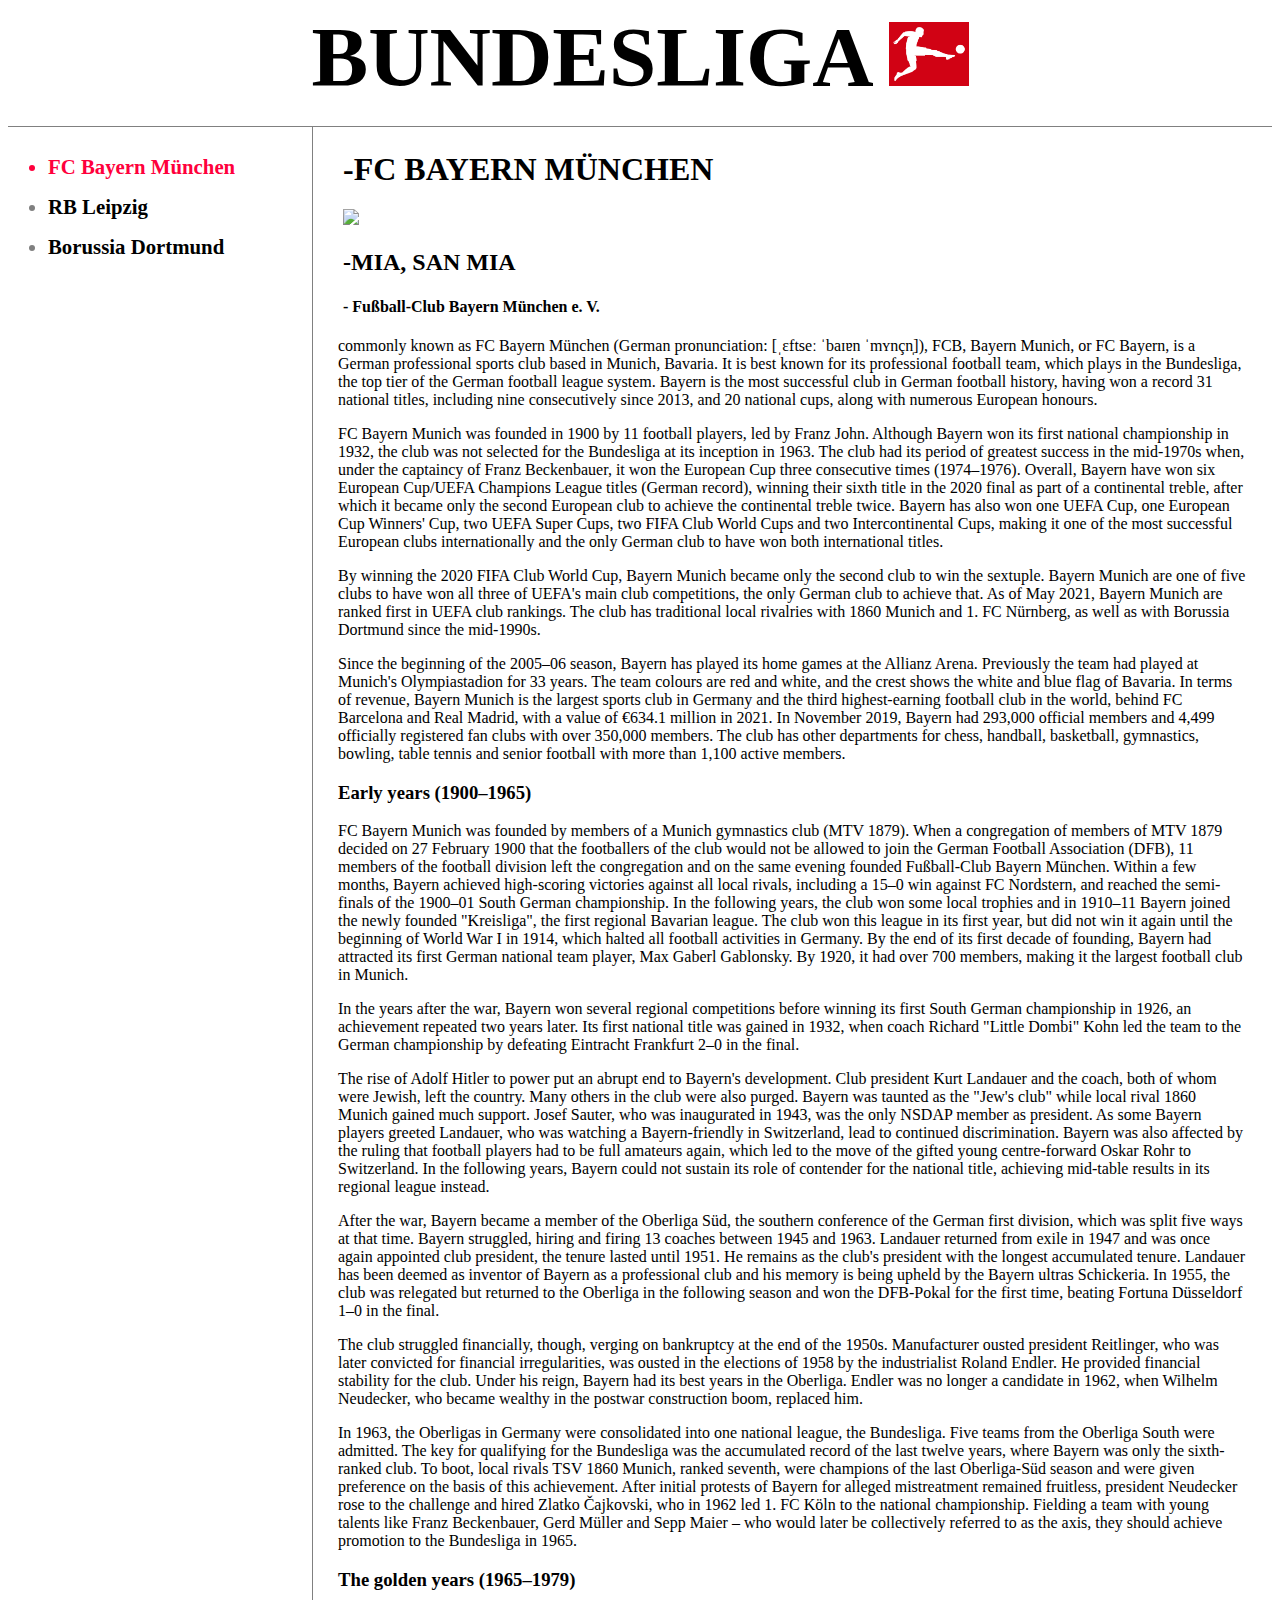
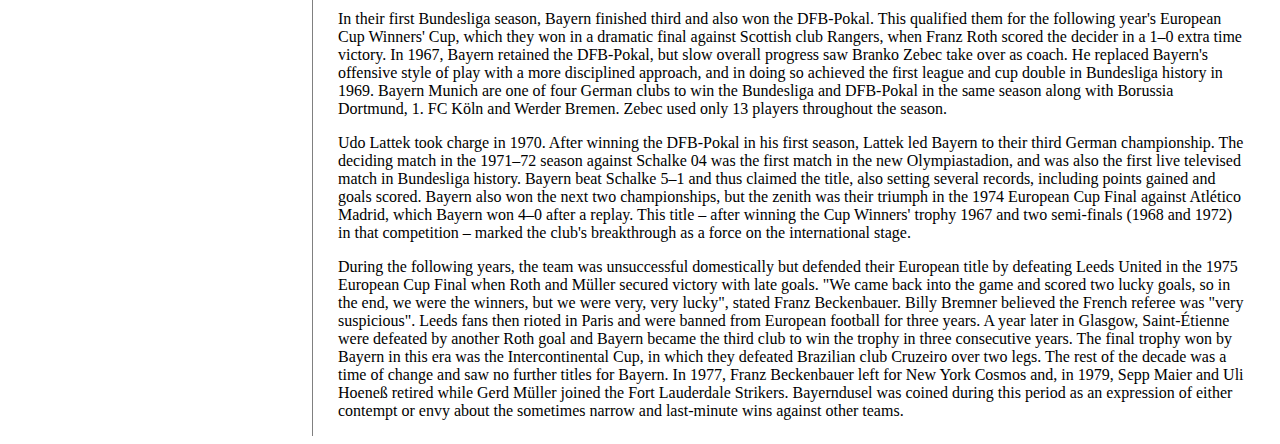
==== 1.html @ 36bfd9be "css파일 추가 및 1,html 수정" ====
<!doctype html>
<html>
<head>
<title>FC Bayern München</title>
<meta charset="utf-8">
<link rel="stylesheet" href="style.css">
</head>
<body>
<div>
<h1 id="bundesliga"><a href="index.html" style="display:inline; ">Bundesliga</a><img src="분데스리가.jpg" width="80px;" style="margin-left:15px;"id="logo"></div></h1>

<div class="type" id="grid">
<ul style="color:grey;">
  <li style="color: rgba(255,0,60);"><a href="1.html"class="saw" style="color: rgba(255,0,60);"> FC Bayern München</a></li>
  <li><a href="2.html"class="saw"> RB Leipzig</a></li>
  <li><a href="3.html" class="saw"> Borussia Dortmund</a></li>
</ul>
<div>
  <div class="type" id= "bodycopy" style="margin-left:30px;margin-top:10px;">
  <h1 style="padding-top:14px; margin-top:0px; text-transform: uppercase; margin-top:0px;"><a href="https://www.bvb.de/" target="blank" title="official website" id="ofweb">-FC Bayern München </a></h1>
  <p style="margin-top:0px; padding-top:0px;"><img src="바이에른 뮌헨.jpg" width="800px" id="dortimg"></p>
  <p id="slogan">
    <h2>-MIA, SAN MIA</h2>
    <h4>- Fußball-Club Bayern München e. V.</h4>
  </div>
</p>
<div id="copy" style="margin-right:25px; margin-left:25px;">
  <p>commonly known as FC Bayern München (German pronunciation: [ˌɛftseː ˈbaɪɐn ˈmʏnçn̩]), FCB, Bayern Munich, or FC Bayern, is a German professional sports club based in Munich, Bavaria. It is best known for its professional football team, which plays in the Bundesliga, the top tier of the German football league system. Bayern is the most successful club in German football history, having won a record 31 national titles, including nine consecutively since 2013, and 20 national cups, along with numerous European honours.</p>

<p>FC Bayern Munich was founded in 1900 by 11 football players, led by Franz John. Although Bayern won its first national championship in 1932, the club was not selected for the Bundesliga at its inception in 1963. The club had its period of greatest success in the mid-1970s when, under the captaincy of Franz Beckenbauer, it won the European Cup three consecutive times (1974–1976). Overall, Bayern have won six European Cup/UEFA Champions League titles (German record), winning their sixth title in the 2020 final as part of a continental treble, after which it became only the second European club to achieve the continental treble twice. Bayern has also won one UEFA Cup, one European Cup Winners' Cup, two UEFA Super Cups, two FIFA Club World Cups and two Intercontinental Cups, making it one of the most successful European clubs internationally and the only German club to have won both international titles.</p>

<p>By winning the 2020 FIFA Club World Cup, Bayern Munich became only the second club to win the sextuple. Bayern Munich are one of five clubs to have won all three of UEFA's main club competitions, the only German club to achieve that. As of May 2021, Bayern Munich are ranked first in UEFA club rankings. The club has traditional local rivalries with 1860 Munich and 1. FC Nürnberg, as well as with Borussia Dortmund since the mid-1990s.</p>

<p>Since the beginning of the 2005–06 season, Bayern has played its home games at the Allianz Arena. Previously the team had played at Munich's Olympiastadion for 33 years. The team colours are red and white, and the crest shows the white and blue flag of Bavaria. In terms of revenue, Bayern Munich is the largest sports club in Germany and the third highest-earning football club in the world, behind FC Barcelona and Real Madrid, with a value of €634.1 million in 2021. In November 2019, Bayern had 293,000 official members and 4,499 officially registered fan clubs with over 350,000 members. The club has other departments for chess, handball, basketball, gymnastics, bowling, table tennis and senior football with more than 1,100 active members.</p>

<h3>Early years (1900–1965)</h3>

<p>FC Bayern Munich was founded by members of a Munich gymnastics club (MTV 1879). When a congregation of members of MTV 1879 decided on 27 February 1900 that the footballers of the club would not be allowed to join the German Football Association (DFB), 11 members of the football division left the congregation and on the same evening founded Fußball-Club Bayern München. Within a few months, Bayern achieved high-scoring victories against all local rivals, including a 15–0 win against FC Nordstern, and reached the semi-finals of the 1900–01 South German championship. In the following years, the club won some local trophies and in 1910–11 Bayern joined the newly founded "Kreisliga", the first regional Bavarian league. The club won this league in its first year, but did not win it again until the beginning of World War I in 1914, which halted all football activities in Germany. By the end of its first decade of founding, Bayern had attracted its first German national team player, Max Gaberl Gablonsky. By 1920, it had over 700 members, making it the largest football club in Munich.</p>

<p>In the years after the war, Bayern won several regional competitions before winning its first South German championship in 1926, an achievement repeated two years later. Its first national title was gained in 1932, when coach Richard "Little Dombi" Kohn led the team to the German championship by defeating Eintracht Frankfurt 2–0 in the final.</p>

<p>The rise of Adolf Hitler to power put an abrupt end to Bayern's development. Club president Kurt Landauer and the coach, both of whom were Jewish, left the country. Many others in the club were also purged. Bayern was taunted as the "Jew's club" while local rival 1860 Munich gained much support. Josef Sauter, who was inaugurated in 1943, was the only NSDAP member as president. As some Bayern players greeted Landauer, who was watching a Bayern-friendly in Switzerland, lead to continued discrimination. Bayern was also affected by the ruling that football players had to be full amateurs again, which led to the move of the gifted young centre-forward Oskar Rohr to Switzerland. In the following years, Bayern could not sustain its role of contender for the national title, achieving mid-table results in its regional league instead.</p>

<p>After the war, Bayern became a member of the Oberliga Süd, the southern conference of the German first division, which was split five ways at that time. Bayern struggled, hiring and firing 13 coaches between 1945 and 1963. Landauer returned from exile in 1947 and was once again appointed club president, the tenure lasted until 1951. He remains as the club's president with the longest accumulated tenure. Landauer has been deemed as inventor of Bayern as a professional club and his memory is being upheld by the Bayern ultras Schickeria. In 1955, the club was relegated but returned to the Oberliga in the following season and won the DFB-Pokal for the first time, beating Fortuna Düsseldorf 1–0 in the final.</p>

<p>The club struggled financially, though, verging on bankruptcy at the end of the 1950s. Manufacturer ousted president Reitlinger, who was later convicted for financial irregularities, was ousted in the elections of 1958 by the industrialist Roland Endler. He provided financial stability for the club. Under his reign, Bayern had its best years in the Oberliga. Endler was no longer a candidate in 1962, when Wilhelm Neudecker, who became wealthy in the postwar construction boom, replaced him.</p>

<p>In 1963, the Oberligas in Germany were consolidated into one national league, the Bundesliga. Five teams from the Oberliga South were admitted. The key for qualifying for the Bundesliga was the accumulated record of the last twelve years, where Bayern was only the sixth-ranked club. To boot, local rivals TSV 1860 Munich, ranked seventh, were champions of the last Oberliga-Süd season and were given preference on the basis of this achievement. After initial protests of Bayern for alleged mistreatment remained fruitless, president Neudecker rose to the challenge and hired Zlatko Čajkovski, who in 1962 led 1. FC Köln to the national championship. Fielding a team with young talents like Franz Beckenbauer, Gerd Müller and Sepp Maier – who would later be collectively referred to as the axis, they should achieve promotion to the Bundesliga in 1965.</p>

<h3>The golden years (1965–1979)</h3>

<p>In their first Bundesliga season, Bayern finished third and also won the DFB-Pokal. This qualified them for the following year's European Cup Winners' Cup, which they won in a dramatic final against Scottish club Rangers, when Franz Roth scored the decider in a 1–0 extra time victory. In 1967, Bayern retained the DFB-Pokal, but slow overall progress saw Branko Zebec take over as coach. He replaced Bayern's offensive style of play with a more disciplined approach, and in doing so achieved the first league and cup double in Bundesliga history in 1969. Bayern Munich are one of four German clubs to win the Bundesliga and DFB-Pokal in the same season along with Borussia Dortmund, 1. FC Köln and Werder Bremen. Zebec used only 13 players throughout the season.</p>

<p>Udo Lattek took charge in 1970. After winning the DFB-Pokal in his first season, Lattek led Bayern to their third German championship. The deciding match in the 1971–72 season against Schalke 04 was the first match in the new Olympiastadion, and was also the first live televised match in Bundesliga history. Bayern beat Schalke 5–1 and thus claimed the title, also setting several records, including points gained and goals scored. Bayern also won the next two championships, but the zenith was their triumph in the 1974 European Cup Final against Atlético Madrid, which Bayern won 4–0 after a replay. This title – after winning the Cup Winners' trophy 1967 and two semi-finals (1968 and 1972) in that competition – marked the club's breakthrough as a force on the international stage.</p>

<p>During the following years, the team was unsuccessful domestically but defended their European title by defeating Leeds United in the 1975 European Cup Final when Roth and Müller secured victory with late goals. "We came back into the game and scored two lucky goals, so in the end, we were the winners, but we were very, very lucky", stated Franz Beckenbauer. Billy Bremner believed the French referee was "very suspicious". Leeds fans then rioted in Paris and were banned from European football for three years. A year later in Glasgow, Saint-Étienne were defeated by another Roth goal and Bayern became the third club to win the trophy in three consecutive years. The final trophy won by Bayern in this era was the Intercontinental Cup, in which they defeated Brazilian club Cruzeiro over two legs. The rest of the decade was a time of change and saw no further titles for Bayern. In 1977, Franz Beckenbauer left for New York Cosmos and, in 1979, Sepp Maier and Uli Hoeneß retired while Gerd Müller joined the Fort Lauderdale Strikers. Bayerndusel was coined during this period as an expression of either contempt or envy about the sometimes narrow and last-minute wins against other teams.</p>
</div>
</div>
</div>


</body>
</html>
---- style.css ----
<style>
.type{
  color:black;
}
a {
  color:black;
  text-decoration: none;
}
#bundesliga {
  font-size:85px;
  text-transform: uppercase;
  text-align: center;
  padding-bottom: 20px;
  border-bottom: solid 1px grey;
  margin: 0px;

}
#grid ul{
font-size: 130%;
font-weight:  600;
  border-right: 1px solid grey;
  padding-top: 20px;
  padding-right:30px;
  padding-bottom: 50px;
line-height: 40px;
margin: 0px;
}
#grid{
  display:grid;
  grid-template-columns: 305px 1fr;
}
#cheersong{
  font-weight: 600;
  margin-right: 20px;
}

@media(max-width:800px){
  #bundesliga{
    font-size: 50px;
    padding-right: 5px;
    letter-spacing: 0px;
  }
  #grid{
    display:block;
  }
  #grid ul{
    border-right: none;
    border-bottom:solid 1px grey;
    padding-bottom: 10px;
    padding-top: 10px;
      line-height: 32px;
      font-size: 18px;
      border-width: thin;

  }
  #bodycopy{
    text-align: left;
    margin-left: 0px;

  }
  #slogan{
    margin-left: 15px;
  }
  #copy{
    margin-left: 0px;
    margin-right: 0px;
  }
  #ofweb{
    padding-top: 0px;
    font-size: 26px;
    font-weight:900;
  }
  #dortimg{
    margin-left: 0px;
  }
  #logo{
    width:47px;
  }

}
@media(max-width:1200px){
  #dortimg{
    width:96%;
  }
}
</style>
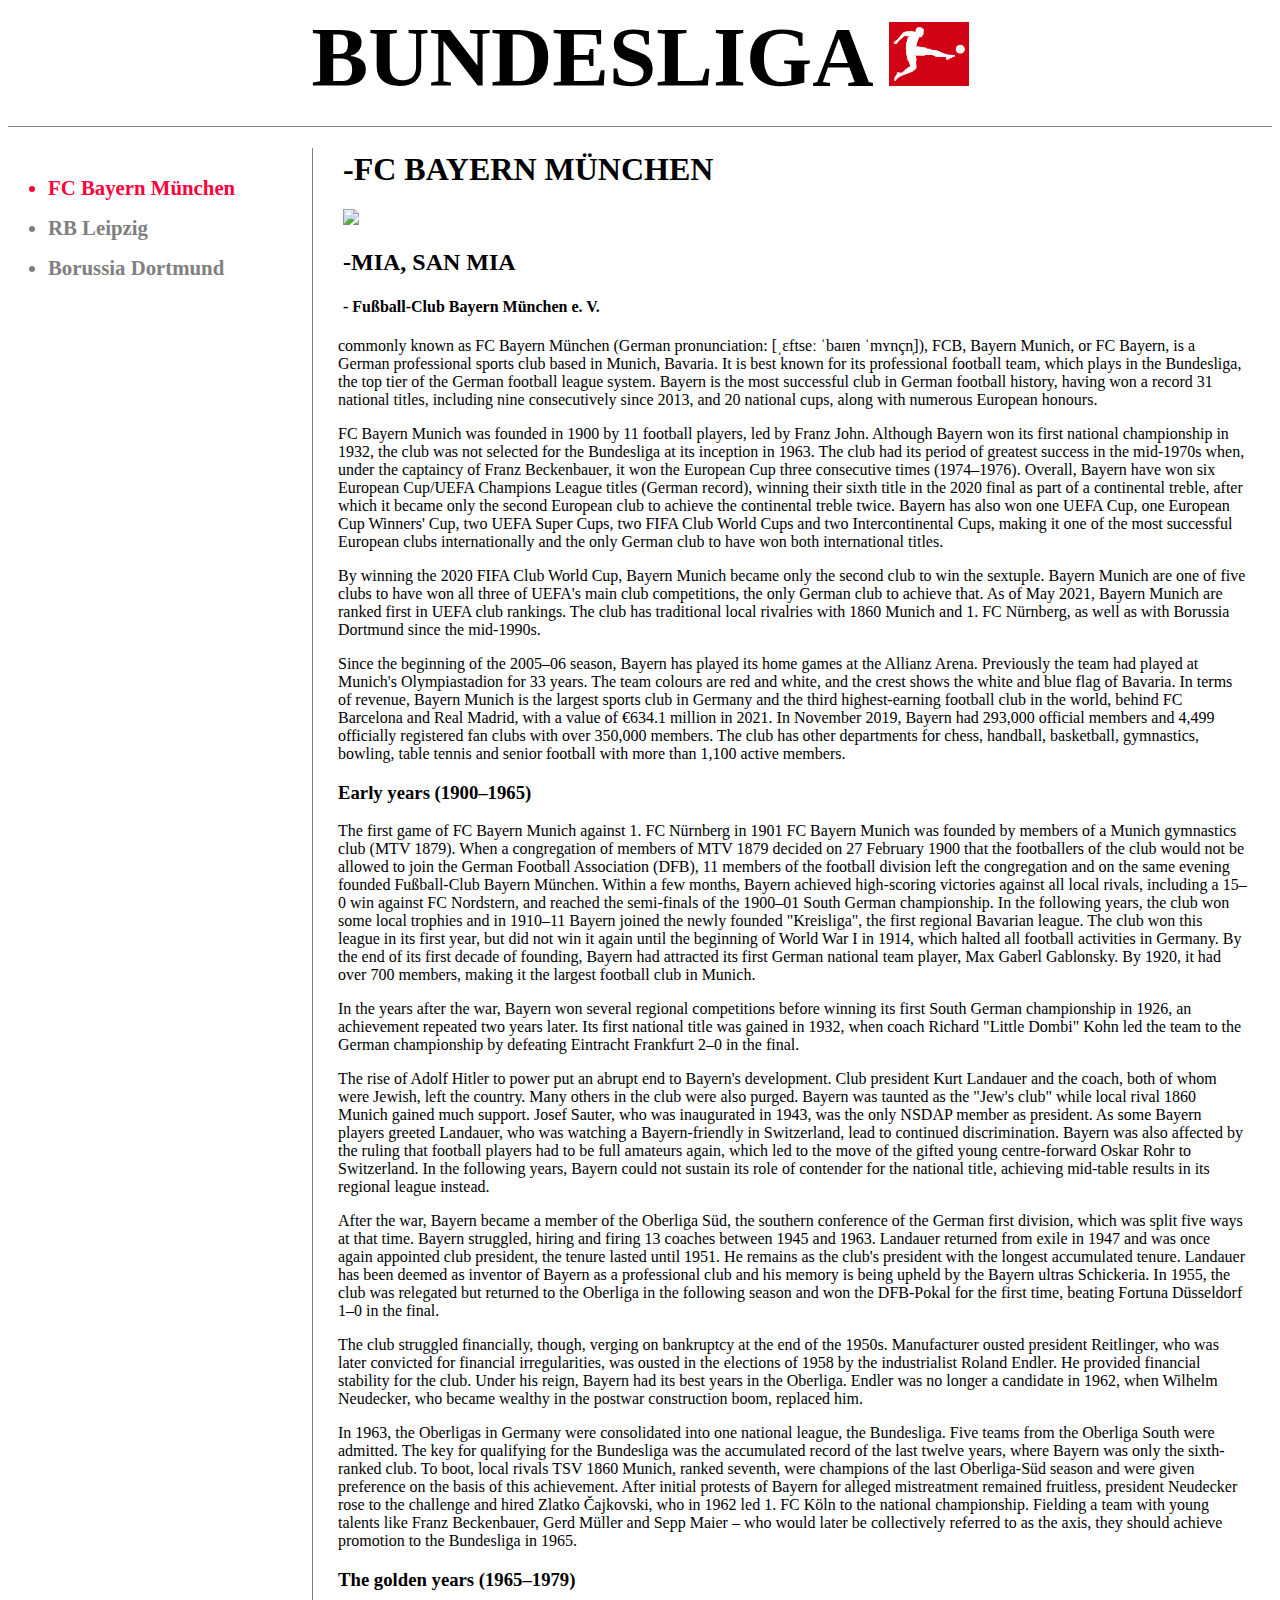
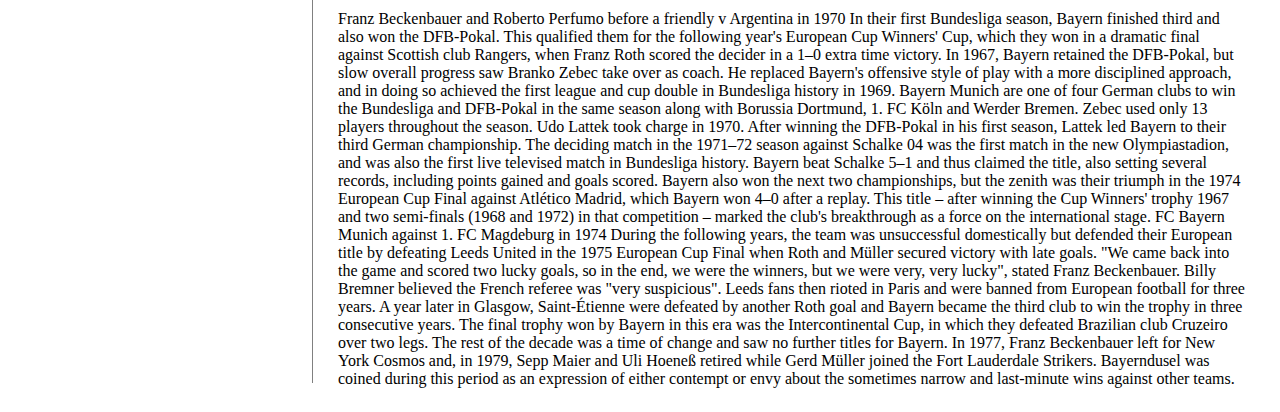
==== commit df2ccfc3: "사진 추가 및 레이아웃 변경 시도중" ====
--- a/1.html
+++ b/1.html
@@ -35,7 +35,8 @@
 
 <h3>Early years (1900–1965)</h3>
 
-<p>FC Bayern Munich was founded by members of a Munich gymnastics club (MTV 1879). When a congregation of members of MTV 1879 decided on 27 February 1900 that the footballers of the club would not be allowed to join the German Football Association (DFB), 11 members of the football division left the congregation and on the same evening founded Fußball-Club Bayern München. Within a few months, Bayern achieved high-scoring victories against all local rivals, including a 15–0 win against FC Nordstern, and reached the semi-finals of the 1900–01 South German championship. In the following years, the club won some local trophies and in 1910–11 Bayern joined the newly founded "Kreisliga", the first regional Bavarian league. The club won this league in its first year, but did not win it again until the beginning of World War I in 1914, which halted all football activities in Germany. By the end of its first decade of founding, Bayern had attracted its first German national team player, Max Gaberl Gablonsky. By 1920, it had over 700 members, making it the largest football club in Munich.</p>
+<p>The first game of FC Bayern Munich against 1. FC Nürnberg in 1901
+FC Bayern Munich was founded by members of a Munich gymnastics club (MTV 1879). When a congregation of members of MTV 1879 decided on 27 February 1900 that the footballers of the club would not be allowed to join the German Football Association (DFB), 11 members of the football division left the congregation and on the same evening founded Fußball-Club Bayern München. Within a few months, Bayern achieved high-scoring victories against all local rivals, including a 15–0 win against FC Nordstern, and reached the semi-finals of the 1900–01 South German championship. In the following years, the club won some local trophies and in 1910–11 Bayern joined the newly founded "Kreisliga", the first regional Bavarian league. The club won this league in its first year, but did not win it again until the beginning of World War I in 1914, which halted all football activities in Germany. By the end of its first decade of founding, Bayern had attracted its first German national team player, Max Gaberl Gablonsky. By 1920, it had over 700 members, making it the largest football club in Munich.</p>
 
 <p>In the years after the war, Bayern won several regional competitions before winning its first South German championship in 1926, an achievement repeated two years later. Its first national title was gained in 1932, when coach Richard "Little Dombi" Kohn led the team to the German championship by defeating Eintracht Frankfurt 2–0 in the final.</p>
 
@@ -49,11 +50,14 @@
 
 <h3>The golden years (1965–1979)</h3>
 
-<p>In their first Bundesliga season, Bayern finished third and also won the DFB-Pokal. This qualified them for the following year's European Cup Winners' Cup, which they won in a dramatic final against Scottish club Rangers, when Franz Roth scored the decider in a 1–0 extra time victory. In 1967, Bayern retained the DFB-Pokal, but slow overall progress saw Branko Zebec take over as coach. He replaced Bayern's offensive style of play with a more disciplined approach, and in doing so achieved the first league and cup double in Bundesliga history in 1969. Bayern Munich are one of four German clubs to win the Bundesliga and DFB-Pokal in the same season along with Borussia Dortmund, 1. FC Köln and Werder Bremen. Zebec used only 13 players throughout the season.</p>
+Franz Beckenbauer and Roberto Perfumo before a friendly v Argentina in 1970
+In their first Bundesliga season, Bayern finished third and also won the DFB-Pokal. This qualified them for the following year's European Cup Winners' Cup, which they won in a dramatic final against Scottish club Rangers, when Franz Roth scored the decider in a 1–0 extra time victory. In 1967, Bayern retained the DFB-Pokal, but slow overall progress saw Branko Zebec take over as coach. He replaced Bayern's offensive style of play with a more disciplined approach, and in doing so achieved the first league and cup double in Bundesliga history in 1969. Bayern Munich are one of four German clubs to win the Bundesliga and DFB-Pokal in the same season along with Borussia Dortmund, 1. FC Köln and Werder Bremen. Zebec used only 13 players throughout the season.
 
-<p>Udo Lattek took charge in 1970. After winning the DFB-Pokal in his first season, Lattek led Bayern to their third German championship. The deciding match in the 1971–72 season against Schalke 04 was the first match in the new Olympiastadion, and was also the first live televised match in Bundesliga history. Bayern beat Schalke 5–1 and thus claimed the title, also setting several records, including points gained and goals scored. Bayern also won the next two championships, but the zenith was their triumph in the 1974 European Cup Final against Atlético Madrid, which Bayern won 4–0 after a replay. This title – after winning the Cup Winners' trophy 1967 and two semi-finals (1968 and 1972) in that competition – marked the club's breakthrough as a force on the international stage.</p>
+Udo Lattek took charge in 1970. After winning the DFB-Pokal in his first season, Lattek led Bayern to their third German championship. The deciding match in the 1971–72 season against Schalke 04 was the first match in the new Olympiastadion, and was also the first live televised match in Bundesliga history. Bayern beat Schalke 5–1 and thus claimed the title, also setting several records, including points gained and goals scored. Bayern also won the next two championships, but the zenith was their triumph in the 1974 European Cup Final against Atlético Madrid, which Bayern won 4–0 after a replay. This title – after winning the Cup Winners' trophy 1967 and two semi-finals (1968 and 1972) in that competition – marked the club's breakthrough as a force on the international stage.
 
-<p>During the following years, the team was unsuccessful domestically but defended their European title by defeating Leeds United in the 1975 European Cup Final when Roth and Müller secured victory with late goals. "We came back into the game and scored two lucky goals, so in the end, we were the winners, but we were very, very lucky", stated Franz Beckenbauer. Billy Bremner believed the French referee was "very suspicious". Leeds fans then rioted in Paris and were banned from European football for three years. A year later in Glasgow, Saint-Étienne were defeated by another Roth goal and Bayern became the third club to win the trophy in three consecutive years. The final trophy won by Bayern in this era was the Intercontinental Cup, in which they defeated Brazilian club Cruzeiro over two legs. The rest of the decade was a time of change and saw no further titles for Bayern. In 1977, Franz Beckenbauer left for New York Cosmos and, in 1979, Sepp Maier and Uli Hoeneß retired while Gerd Müller joined the Fort Lauderdale Strikers. Bayerndusel was coined during this period as an expression of either contempt or envy about the sometimes narrow and last-minute wins against other teams.</p>
+
+FC Bayern Munich against 1. FC Magdeburg in 1974
+During the following years, the team was unsuccessful domestically but defended their European title by defeating Leeds United in the 1975 European Cup Final when Roth and Müller secured victory with late goals. "We came back into the game and scored two lucky goals, so in the end, we were the winners, but we were very, very lucky", stated Franz Beckenbauer. Billy Bremner believed the French referee was "very suspicious". Leeds fans then rioted in Paris and were banned from European football for three years. A year later in Glasgow, Saint-Étienne were defeated by another Roth goal and Bayern became the third club to win the trophy in three consecutive years. The final trophy won by Bayern in this era was the Intercontinental Cup, in which they defeated Brazilian club Cruzeiro over two legs. The rest of the decade was a time of change and saw no further titles for Bayern. In 1977, Franz Beckenbauer left for New York Cosmos and, in 1979, Sepp Maier and Uli Hoeneß retired while Gerd Müller joined the Fort Lauderdale Strikers. Bayerndusel was coined during this period as an expression of either contempt or envy about the sometimes narrow and last-minute wins against other teams.</p></div>
 </div>
 </div>
 </div>
--- a/style.css
+++ b/style.css
@@ -1,7 +1,12 @@
 <style>
-.type{
-  color:black;
+
+.body{
+  margin-left: 10px;
 }
+.saw{
+  color:grey;
+}
+
 a {
   color:black;
   text-decoration: none;
@@ -20,18 +25,15 @@
 font-weight:  600;
   border-right: 1px solid grey;
   padding-top: 20px;
-  padding-right:30px;
-  padding-bottom: 50px;
-line-height: 40px;
-margin: 0px;
+}
+#grid li{
+  line-height: 40px;
+  margin:0px;
 }
 #grid{
   display:grid;
   grid-template-columns: 305px 1fr;
-}
-#cheersong{
-  font-weight: 600;
-  margin-right: 20px;
+  text-align: left;
 }
 
 @media(max-width:800px){
@@ -45,19 +47,28 @@
   }
   #grid ul{
     border-right: none;
-    border-bottom:solid 1px grey;
-    padding-bottom: 10px;
-    padding-top: 10px;
+    border-bottom: 1px solid grey;
+    padding-bottom: 0px;
+    padding-top: 0px;
       line-height: 32px;
-      font-size: 18px;
-      border-width: thin;
+      font-size: 15px;
+      text-align: center;
+      font-weight: 600;
+        list-style: none;
+        padding-left: 0px;
 
   }
-  #bodycopy{
-    text-align: left;
-    margin-left: 0px;
+  #grid li{
+  display: inline-block;
+padding-left:10px ;
+padding-right:10px ;
+margin-top: 0px;
+  }
+#expl{
+  padding-left: 0px auto;
+  display: block;
 
-  }
+}
   #slogan{
     margin-left: 15px;
   }
@@ -70,11 +81,12 @@
     font-size: 26px;
     font-weight:900;
   }
+
+  #logo{
+    width:47px;
+  }
   #dortimg{
     margin-left: 0px;
-  }
-  #logo{
-    width:47px;
   }
 
 }
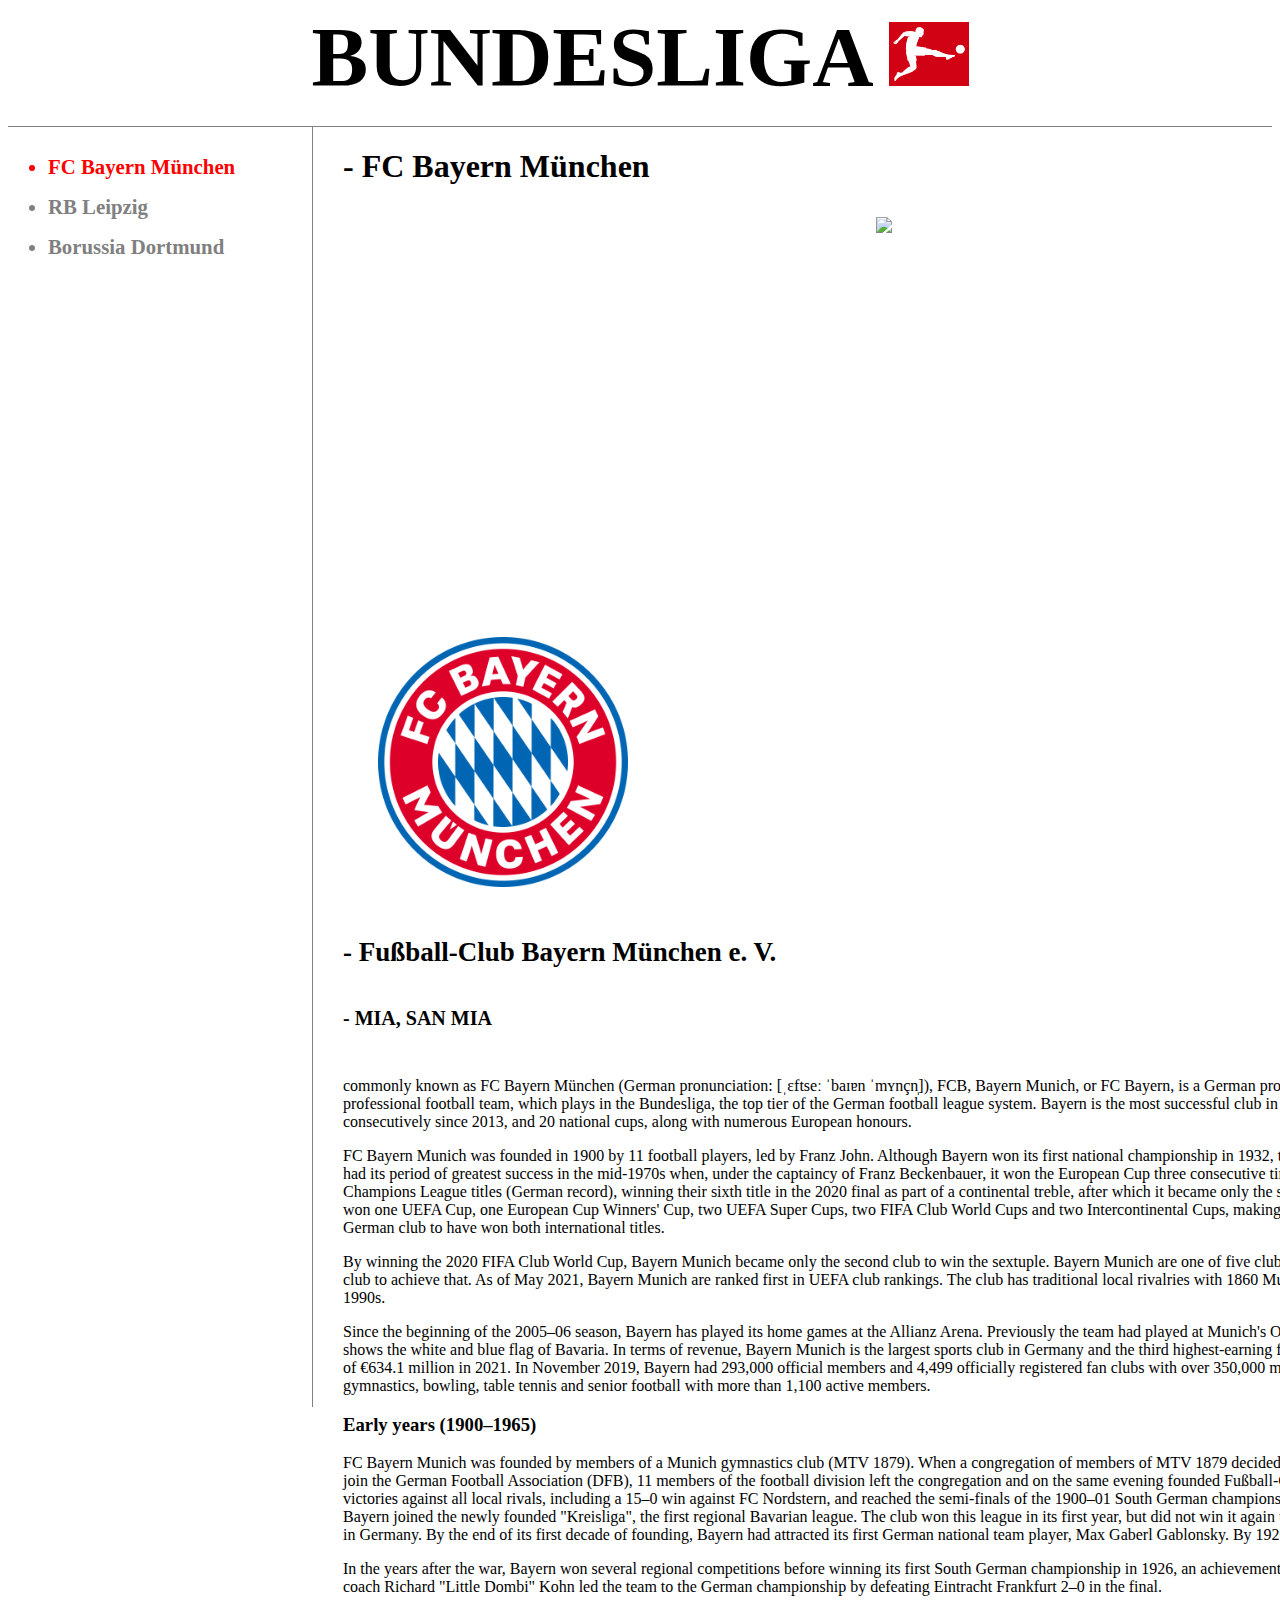
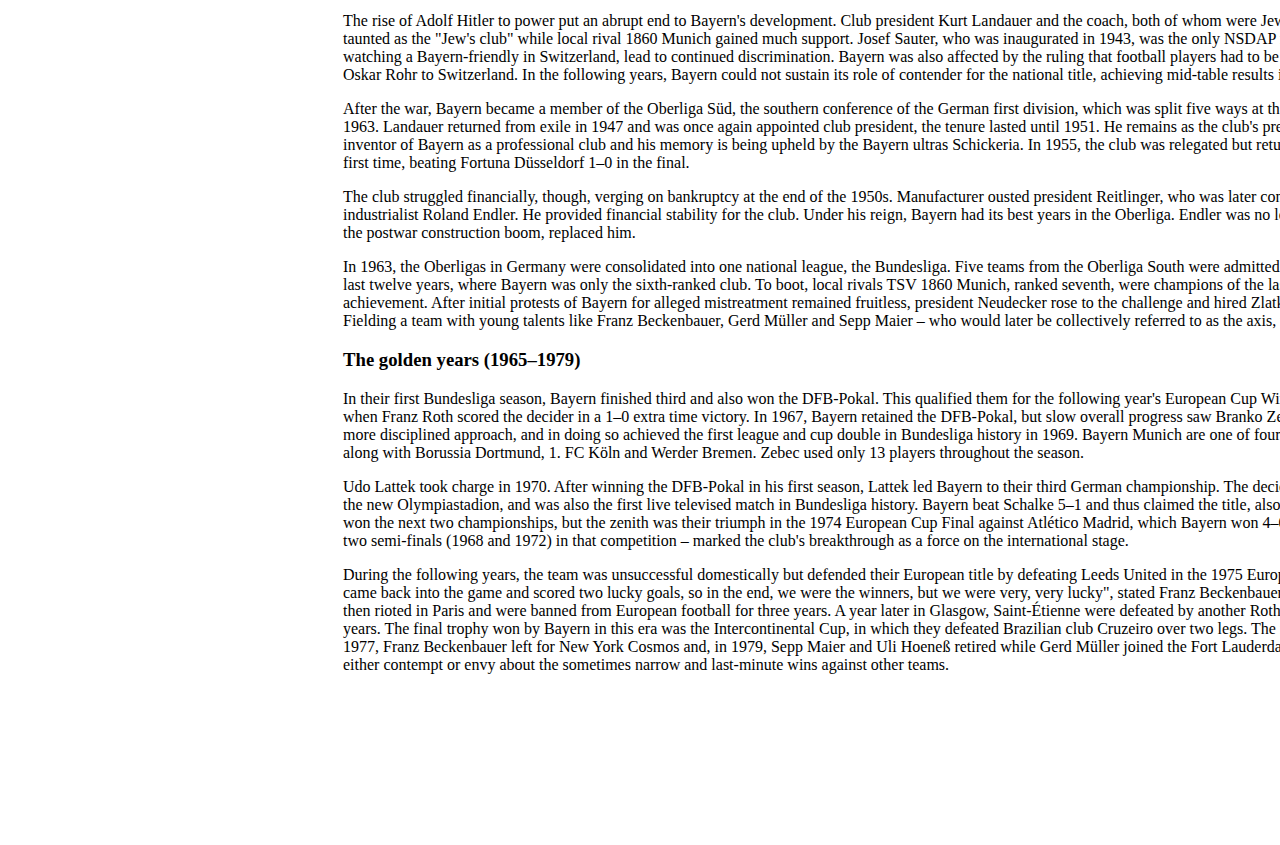
==== commit 60cac0e5: "3팀 팬사이트 제작" ====
--- a/1.html
+++ b/1.html
@@ -1,31 +1,39 @@
 <!doctype html>
 <html>
 <head>
-<title>FC Bayern München</title>
+<title>bundesliga - FC Bayern München</title>
 <meta charset="utf-8">
 <link rel="stylesheet" href="style.css">
 </head>
 <body>
 <div>
-<h1 id="bundesliga"><a href="index.html" style="display:inline; ">Bundesliga</a><img src="분데스리가.jpg" width="80px;" style="margin-left:15px;"id="logo"></div></h1>
+<h1 id="bundesliga"><a href="index.html" style="display:inline; ">Bundesliga</a><img src="분데스리가.jpg" width="80px;" style="margin-left:15px;"id="logo"></h1></div>
 
-<div class="type" id="grid">
-<ul style="color:grey;">
-  <li style="color: rgba(255,0,60);"><a href="1.html"class="saw" style="color: rgba(255,0,60);"> FC Bayern München</a></li>
-  <li><a href="2.html"class="saw"> RB Leipzig</a></li>
-  <li><a href="3.html" class="saw"> Borussia Dortmund</a></li>
+<div id="grid">
+
+<ul style="color:grey; margin:0px;" class="list">
+  <li class="li"  style="color: rgba(255,0,0);"><a href="1.html"class="saw" style="color: rgba(255,0,0);"> FC Bayern München</a></li>
+
+  <li class="li"><a href="2.html"class="saw"> RB Leipzig</a></li>
+
+  <li class="li"><a href="3.html" class="saw"> Borussia Dortmund</a></li>
+
 </ul>
-<div>
-  <div class="type" id= "bodycopy" style="margin-left:30px;margin-top:10px;">
-  <h1 style="padding-top:14px; margin-top:0px; text-transform: uppercase; margin-top:0px;"><a href="https://www.bvb.de/" target="blank" title="official website" id="ofweb">-FC Bayern München </a></h1>
-  <p style="margin-top:0px; padding-top:0px;"><img src="바이에른 뮌헨.jpg" width="800px" id="dortimg"></p>
-  <p id="slogan">
-    <h2>-MIA, SAN MIA</h2>
-    <h4>- Fußball-Club Bayern München e. V.</h4>
-  </div>
-</p>
-<div id="copy" style="margin-right:25px; margin-left:25px;">
-  <p>commonly known as FC Bayern München (German pronunciation: [ˌɛftseː ˈbaɪɐn ˈmʏnçn̩]), FCB, Bayern Munich, or FC Bayern, is a German professional sports club based in Munich, Bavaria. It is best known for its professional football team, which plays in the Bundesliga, the top tier of the German football league system. Bayern is the most successful club in German football history, having won a record 31 national titles, including nine consecutively since 2013, and 20 national cups, along with numerous European honours.</p>
+<div class="title"><H1><a href="https://fcbayern.com/de" target:"blank" title:"official website">- FC Bayern München</a ></H1></div>
+
+  <div class="mainimg"> <img src="바이에른 뮌헨.jpg" height="690px"></div>
+<div class="fans"> <img src="바이에른 뮌헨팬.jpg" width=330px;></div>
+<div class="emblem"> <img src="뮌헨 엠블렘.jpg" width=250px; > </div>
+  <div class="arena" id="arena"> <img src="알리안츠아레나.jpg" width=330px; > </div>
+
+  <div class="fullname">- Fußball-Club Bayern München e. V.
+</div>
+
+    <div class="slogan">- MIA, SAN MIA
+</div>
+
+<div class="bodycopy">
+  commonly known as FC Bayern München (German pronunciation: [ˌɛftseː ˈbaɪɐn ˈmʏnçn̩]), FCB, Bayern Munich, or FC Bayern, is a German professional sports club based in Munich, Bavaria. It is best known for its professional football team, which plays in the Bundesliga, the top tier of the German football league system. Bayern is the most successful club in German football history, having won a record 31 national titles, including nine consecutively since 2013, and 20 national cups, along with numerous European honours.
 
 <p>FC Bayern Munich was founded in 1900 by 11 football players, led by Franz John. Although Bayern won its first national championship in 1932, the club was not selected for the Bundesliga at its inception in 1963. The club had its period of greatest success in the mid-1970s when, under the captaincy of Franz Beckenbauer, it won the European Cup three consecutive times (1974–1976). Overall, Bayern have won six European Cup/UEFA Champions League titles (German record), winning their sixth title in the 2020 final as part of a continental treble, after which it became only the second European club to achieve the continental treble twice. Bayern has also won one UEFA Cup, one European Cup Winners' Cup, two UEFA Super Cups, two FIFA Club World Cups and two Intercontinental Cups, making it one of the most successful European clubs internationally and the only German club to have won both international titles.</p>
 
@@ -35,8 +43,7 @@
 
 <h3>Early years (1900–1965)</h3>
 
-<p>The first game of FC Bayern Munich against 1. FC Nürnberg in 1901
-FC Bayern Munich was founded by members of a Munich gymnastics club (MTV 1879). When a congregation of members of MTV 1879 decided on 27 February 1900 that the footballers of the club would not be allowed to join the German Football Association (DFB), 11 members of the football division left the congregation and on the same evening founded Fußball-Club Bayern München. Within a few months, Bayern achieved high-scoring victories against all local rivals, including a 15–0 win against FC Nordstern, and reached the semi-finals of the 1900–01 South German championship. In the following years, the club won some local trophies and in 1910–11 Bayern joined the newly founded "Kreisliga", the first regional Bavarian league. The club won this league in its first year, but did not win it again until the beginning of World War I in 1914, which halted all football activities in Germany. By the end of its first decade of founding, Bayern had attracted its first German national team player, Max Gaberl Gablonsky. By 1920, it had over 700 members, making it the largest football club in Munich.</p>
+<p>FC Bayern Munich was founded by members of a Munich gymnastics club (MTV 1879). When a congregation of members of MTV 1879 decided on 27 February 1900 that the footballers of the club would not be allowed to join the German Football Association (DFB), 11 members of the football division left the congregation and on the same evening founded Fußball-Club Bayern München. Within a few months, Bayern achieved high-scoring victories against all local rivals, including a 15–0 win against FC Nordstern, and reached the semi-finals of the 1900–01 South German championship. In the following years, the club won some local trophies and in 1910–11 Bayern joined the newly founded "Kreisliga", the first regional Bavarian league. The club won this league in its first year, but did not win it again until the beginning of World War I in 1914, which halted all football activities in Germany. By the end of its first decade of founding, Bayern had attracted its first German national team player, Max Gaberl Gablonsky. By 1920, it had over 700 members, making it the largest football club in Munich.</p>
 
 <p>In the years after the war, Bayern won several regional competitions before winning its first South German championship in 1926, an achievement repeated two years later. Its first national title was gained in 1932, when coach Richard "Little Dombi" Kohn led the team to the German championship by defeating Eintracht Frankfurt 2–0 in the final.</p>
 
@@ -50,18 +57,14 @@
 
 <h3>The golden years (1965–1979)</h3>
 
-Franz Beckenbauer and Roberto Perfumo before a friendly v Argentina in 1970
-In their first Bundesliga season, Bayern finished third and also won the DFB-Pokal. This qualified them for the following year's European Cup Winners' Cup, which they won in a dramatic final against Scottish club Rangers, when Franz Roth scored the decider in a 1–0 extra time victory. In 1967, Bayern retained the DFB-Pokal, but slow overall progress saw Branko Zebec take over as coach. He replaced Bayern's offensive style of play with a more disciplined approach, and in doing so achieved the first league and cup double in Bundesliga history in 1969. Bayern Munich are one of four German clubs to win the Bundesliga and DFB-Pokal in the same season along with Borussia Dortmund, 1. FC Köln and Werder Bremen. Zebec used only 13 players throughout the season.
+<p>In their first Bundesliga season, Bayern finished third and also won the DFB-Pokal. This qualified them for the following year's European Cup Winners' Cup, which they won in a dramatic final against Scottish club Rangers, when Franz Roth scored the decider in a 1–0 extra time victory. In 1967, Bayern retained the DFB-Pokal, but slow overall progress saw Branko Zebec take over as coach. He replaced Bayern's offensive style of play with a more disciplined approach, and in doing so achieved the first league and cup double in Bundesliga history in 1969. Bayern Munich are one of four German clubs to win the Bundesliga and DFB-Pokal in the same season along with Borussia Dortmund, 1. FC Köln and Werder Bremen. Zebec used only 13 players throughout the season.</p>
 
-Udo Lattek took charge in 1970. After winning the DFB-Pokal in his first season, Lattek led Bayern to their third German championship. The deciding match in the 1971–72 season against Schalke 04 was the first match in the new Olympiastadion, and was also the first live televised match in Bundesliga history. Bayern beat Schalke 5–1 and thus claimed the title, also setting several records, including points gained and goals scored. Bayern also won the next two championships, but the zenith was their triumph in the 1974 European Cup Final against Atlético Madrid, which Bayern won 4–0 after a replay. This title – after winning the Cup Winners' trophy 1967 and two semi-finals (1968 and 1972) in that competition – marked the club's breakthrough as a force on the international stage.
+<p>Udo Lattek took charge in 1970. After winning the DFB-Pokal in his first season, Lattek led Bayern to their third German championship. The deciding match in the 1971–72 season against Schalke 04 was the first match in the new Olympiastadion, and was also the first live televised match in Bundesliga history. Bayern beat Schalke 5–1 and thus claimed the title, also setting several records, including points gained and goals scored. Bayern also won the next two championships, but the zenith was their triumph in the 1974 European Cup Final against Atlético Madrid, which Bayern won 4–0 after a replay. This title – after winning the Cup Winners' trophy 1967 and two semi-finals (1968 and 1972) in that competition – marked the club's breakthrough as a force on the international stage.</p>
 
-
-FC Bayern Munich against 1. FC Magdeburg in 1974
-During the following years, the team was unsuccessful domestically but defended their European title by defeating Leeds United in the 1975 European Cup Final when Roth and Müller secured victory with late goals. "We came back into the game and scored two lucky goals, so in the end, we were the winners, but we were very, very lucky", stated Franz Beckenbauer. Billy Bremner believed the French referee was "very suspicious". Leeds fans then rioted in Paris and were banned from European football for three years. A year later in Glasgow, Saint-Étienne were defeated by another Roth goal and Bayern became the third club to win the trophy in three consecutive years. The final trophy won by Bayern in this era was the Intercontinental Cup, in which they defeated Brazilian club Cruzeiro over two legs. The rest of the decade was a time of change and saw no further titles for Bayern. In 1977, Franz Beckenbauer left for New York Cosmos and, in 1979, Sepp Maier and Uli Hoeneß retired while Gerd Müller joined the Fort Lauderdale Strikers. Bayerndusel was coined during this period as an expression of either contempt or envy about the sometimes narrow and last-minute wins against other teams.</p></div>
+<p>During the following years, the team was unsuccessful domestically but defended their European title by defeating Leeds United in the 1975 European Cup Final when Roth and Müller secured victory with late goals. "We came back into the game and scored two lucky goals, so in the end, we were the winners, but we were very, very lucky", stated Franz Beckenbauer. Billy Bremner believed the French referee was "very suspicious". Leeds fans then rioted in Paris and were banned from European football for three years. A year later in Glasgow, Saint-Étienne were defeated by another Roth goal and Bayern became the third club to win the trophy in three consecutive years. The final trophy won by Bayern in this era was the Intercontinental Cup, in which they defeated Brazilian club Cruzeiro over two legs. The rest of the decade was a time of change and saw no further titles for Bayern. In 1977, Franz Beckenbauer left for New York Cosmos and, in 1979, Sepp Maier and Uli Hoeneß retired while Gerd Müller joined the Fort Lauderdale Strikers. Bayerndusel was coined during this period as an expression of either contempt or envy about the sometimes narrow and last-minute wins against other teams.</p>
 </div>
 </div>
 </div>
-
-
+</div>
 </body>
 </html>
--- a/style.css
+++ b/style.css
@@ -1,8 +1,55 @@
-<style>
+
+.fans{
+  grid-column: 3/4;
+  grid-row: 2/3;
+}
+
+#grid .fullname{
+  grid-column: 2/3;
+  grid-row: 4/5;
+  font-size: 27px;
+  font-weight: 600;
+}
+
+#grid .slogan{
+  grid-column: 2/3;
+  grid-row: 5/6;
+  font-size: 20px;
+  font-weight: 600;
+}
+
+#grid .title{
+  grid-column: 2/3;
+  grid-row: 1/2;
+}
+#grid .bodycopy{
+  grid-column: 2/4;
+  grid-row: 6/8;
+  padding-bottom: 50px;
+}
+
+#grid .mainimg{
+text-align: center;
+}
+
+#grid .emblem{
+  grid-column: 2/3;
+  grid-row:3/4;
+  line-height: 50%;
+  margin-top: 60px;
+  margin-left: 35px;
+
+}
+
+#grid .arena{
+  grid-column: 3/4;
+  grid-row:3/4;
+}
 
 .body{
   margin-left: 10px;
 }
+
 .saw{
   color:grey;
 }
@@ -11,6 +58,7 @@
   color:black;
   text-decoration: none;
 }
+
 #bundesliga {
   font-size:85px;
   text-transform: uppercase;
@@ -18,81 +66,31 @@
   padding-bottom: 20px;
   border-bottom: solid 1px grey;
   margin: 0px;
+}
 
-}
 #grid ul{
 font-size: 130%;
-font-weight:  600;
-  border-right: 1px solid grey;
+font-weight:600;
+  border-right:1px solid grey;
   padding-top: 20px;
+  grid-column: 1/2;
+  grid-row:1/ 7;
 }
+
 #grid li{
   line-height: 40px;
   margin:0px;
 }
+
 #grid{
-  display:grid;
-  grid-template-columns: 305px 1fr;
-  text-align: left;
+  display: inline-grid;
+  grid-template-columns: 305px 1081.590px 330px ;
+  grid-template-rows: 60px 330px 330px 40px 40px 330px minmax(1000px, auto) ;
+  gap:30px;
+  width:100%;
 }
 
-@media(max-width:800px){
-  #bundesliga{
-    font-size: 50px;
-    padding-right: 5px;
-    letter-spacing: 0px;
-  }
-  #grid{
-    display:block;
-  }
-  #grid ul{
-    border-right: none;
-    border-bottom: 1px solid grey;
-    padding-bottom: 0px;
-    padding-top: 0px;
-      line-height: 32px;
-      font-size: 15px;
-      text-align: center;
-      font-weight: 600;
-        list-style: none;
-        padding-left: 0px;
-
-  }
-  #grid li{
-  display: inline-block;
-padding-left:10px ;
-padding-right:10px ;
-margin-top: 0px;
-  }
-#expl{
-  padding-left: 0px auto;
-  display: block;
-
+#grid .mainimg{
+  grid-column: 2 / 3;
+  grid-row:2 / 3;
 }
-  #slogan{
-    margin-left: 15px;
-  }
-  #copy{
-    margin-left: 0px;
-    margin-right: 0px;
-  }
-  #ofweb{
-    padding-top: 0px;
-    font-size: 26px;
-    font-weight:900;
-  }
-
-  #logo{
-    width:47px;
-  }
-  #dortimg{
-    margin-left: 0px;
-  }
-
-}
-@media(max-width:1200px){
-  #dortimg{
-    width:96%;
-  }
-}
-</style>
